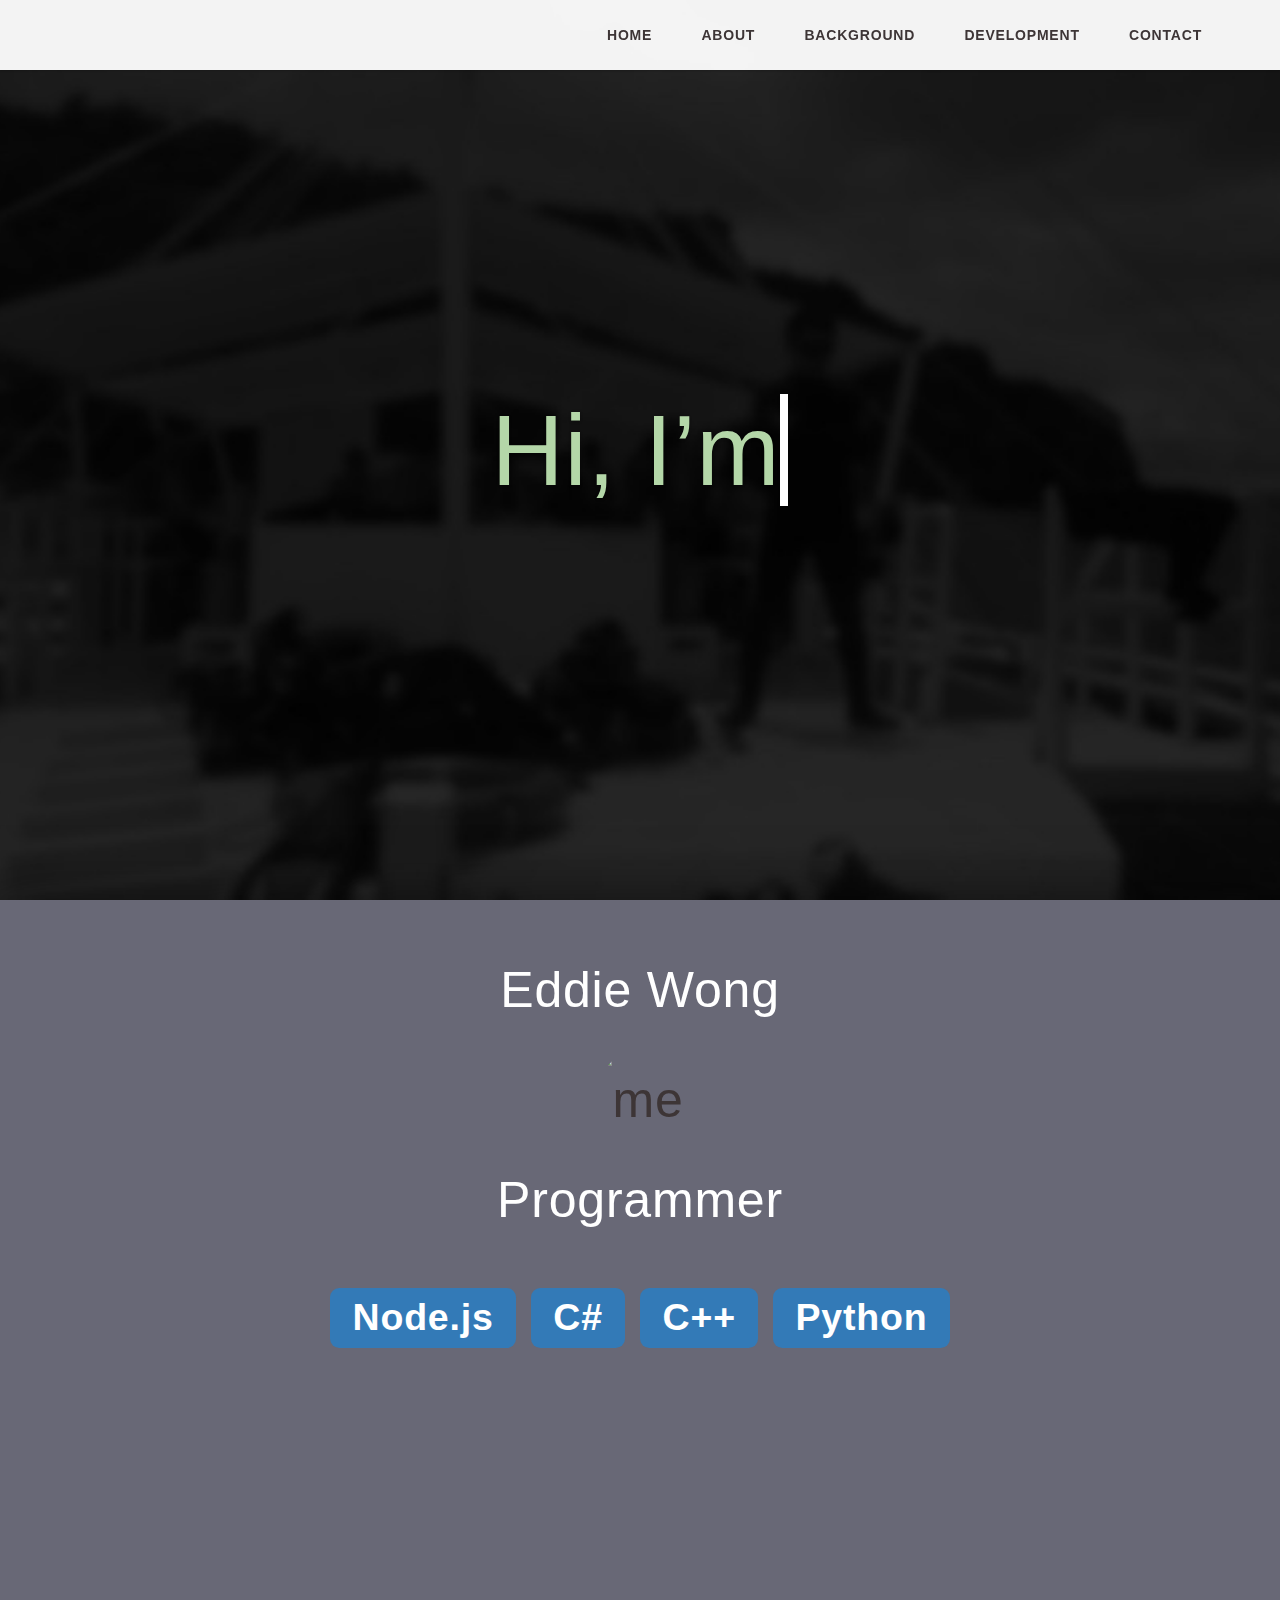
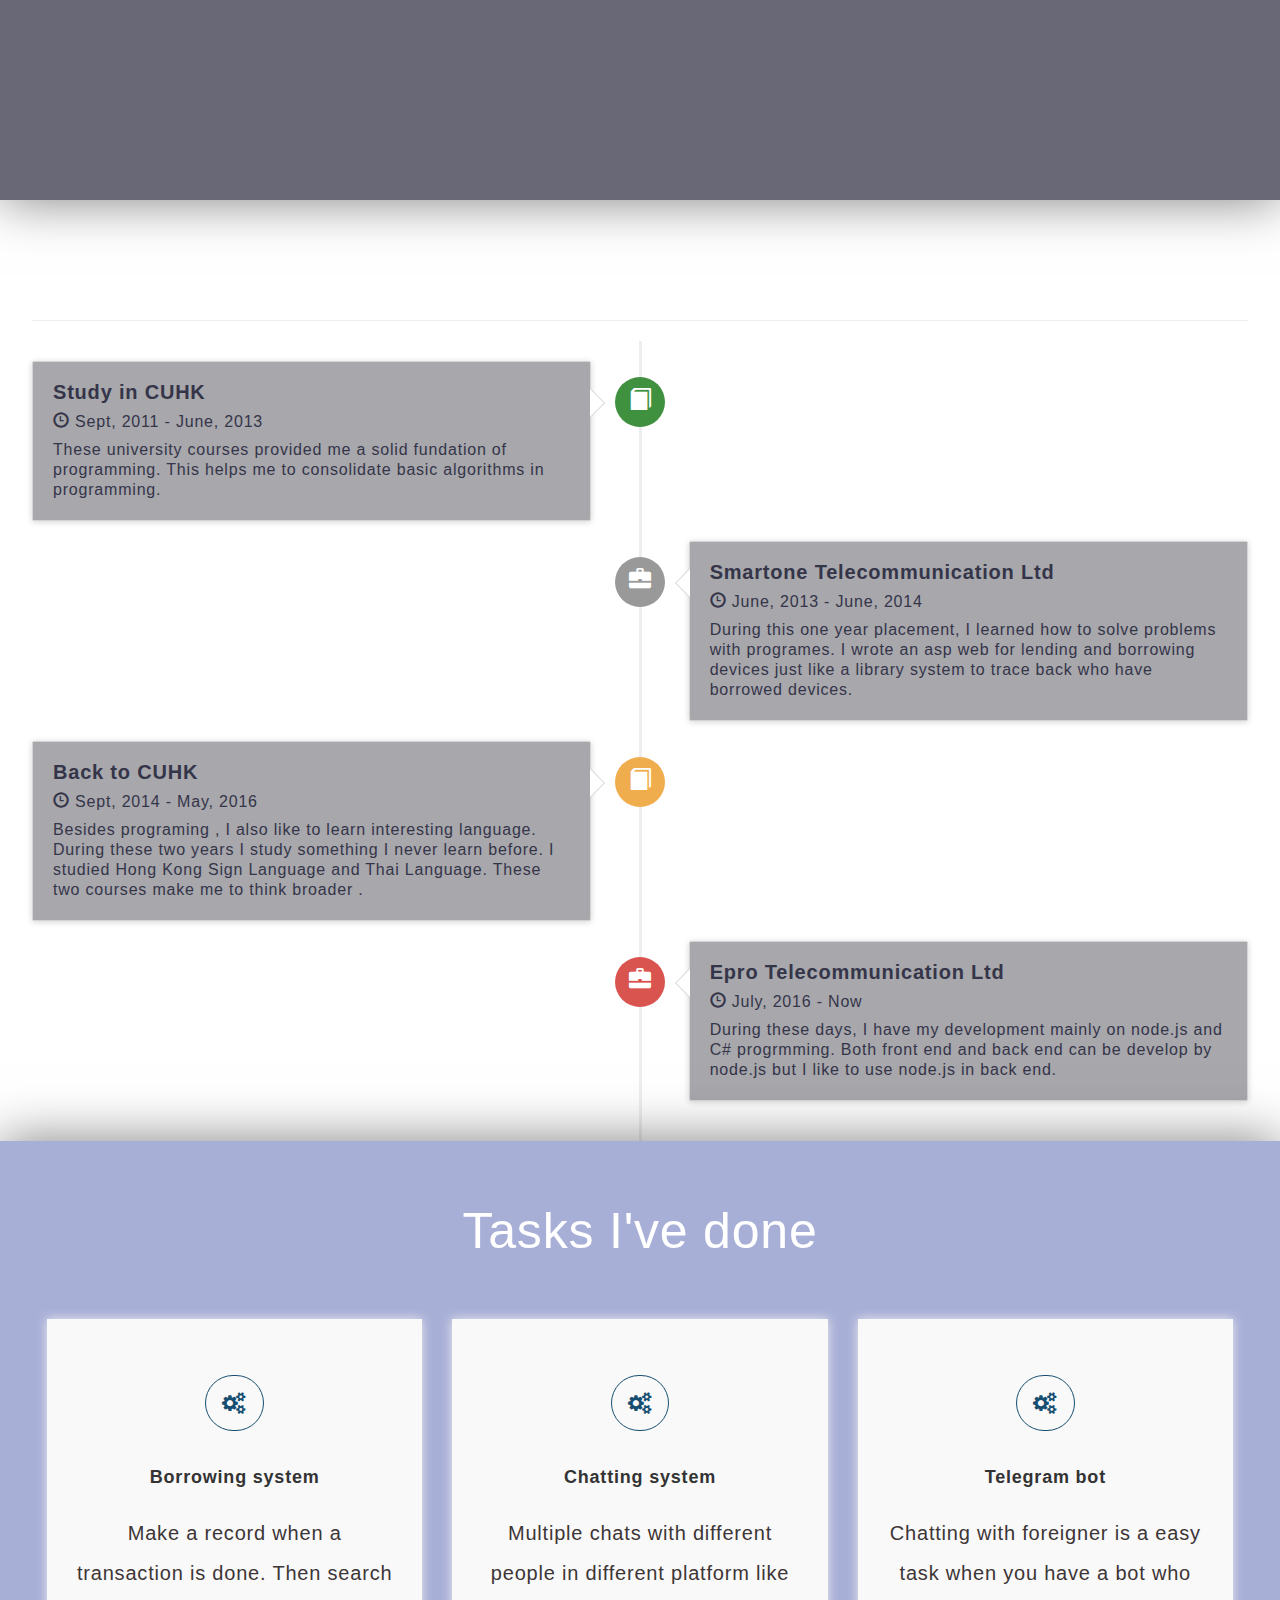
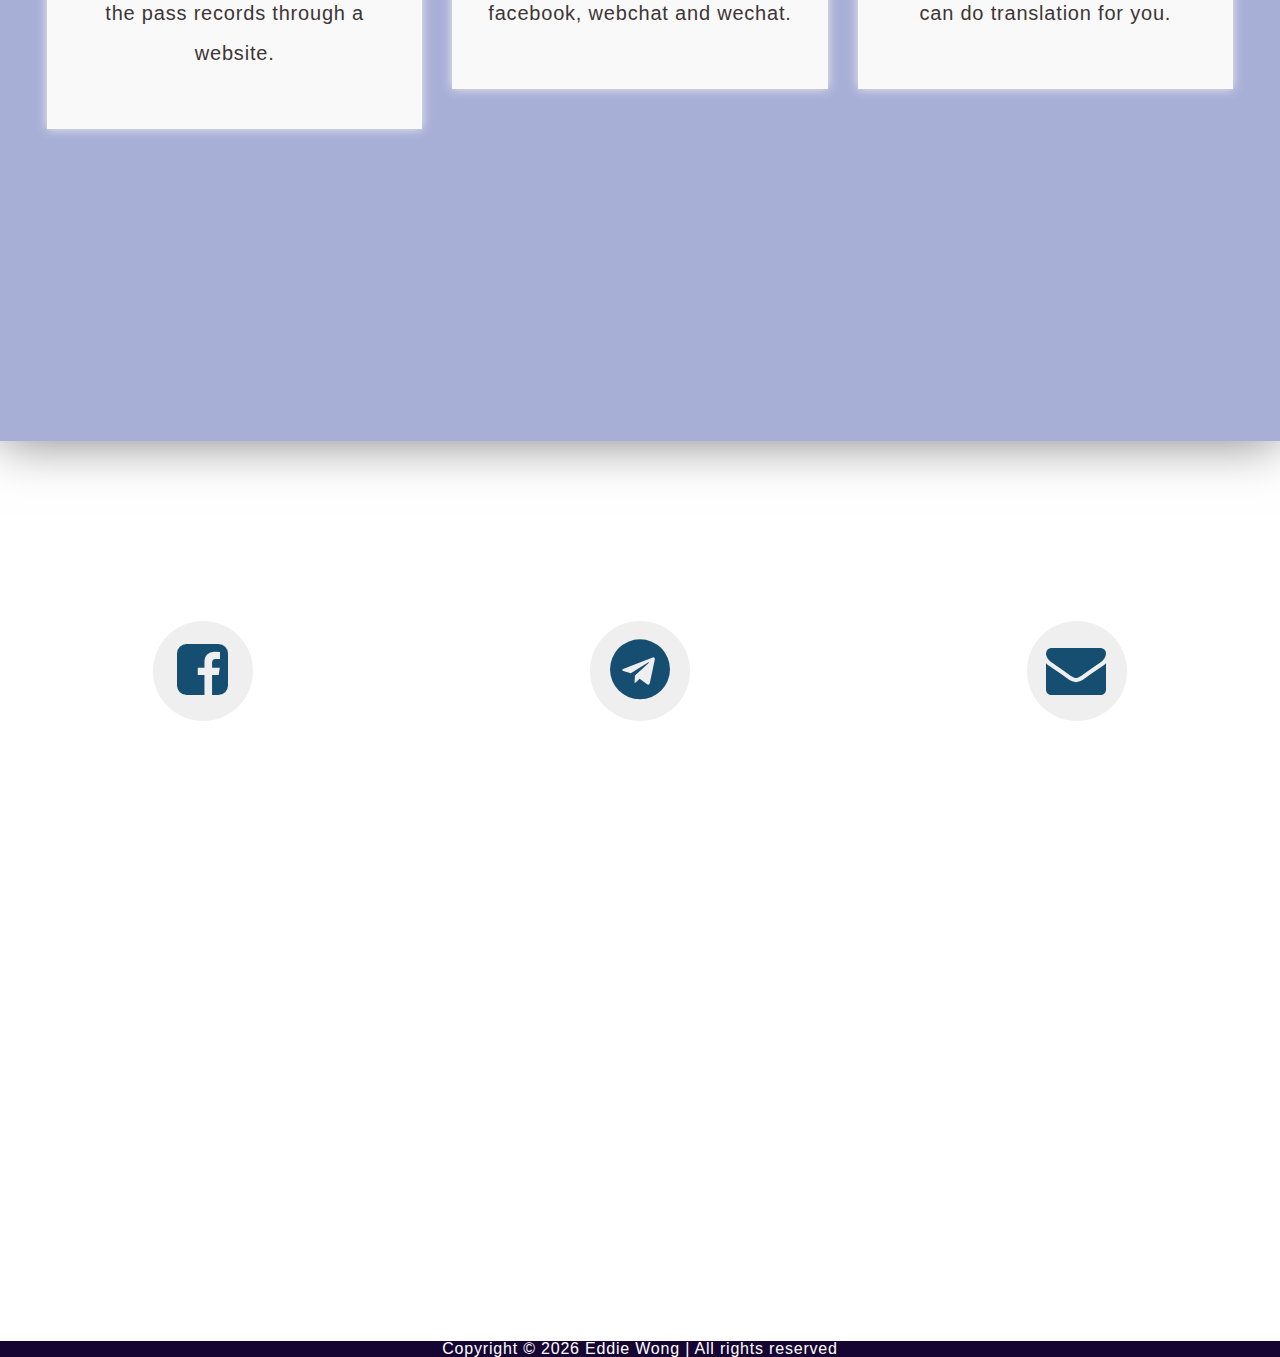
==== index.html @ c1ed395c "first commit" ====
<!doctype html>
<html lang="en" class="no-js">
<head>
	<meta charset="UTF-8">
	<meta name="viewport" content="width=device-width, initial-scale=1">

	<link href='http://fonts.googleapis.com/css?family=Roboto:400,700,300' rel='stylesheet' type='text/css'>
	<link rel="stylesheet" href="https://maxcdn.bootstrapcdn.com/bootstrap/3.3.7/css/bootstrap.min.css">
	<link href="https://fonts.googleapis.com/css?family=Montserrat" rel="stylesheet">

	<link rel="stylesheet" href="css/reset.css"> <!-- CSS reset -->
	<link rel="stylesheet" href="https://cdnjs.cloudflare.com/ajax/libs/font-awesome/4.7.0/css/font-awesome.min.css">
	<link rel="stylesheet" href="css/style.css"> <!-- Resource style -->
	<script src="js/modernizr.js"></script> <!-- Modernizr -->
	<script src="js/typewritter.js"></script> <!-- typewritter -->
  	
  	
	<title>About Eddie</title>
</head>
<body>
	<header class="cd-header">
		<!--div id="cd-logo"><a href="#0"><img src="img/cd-logo.svg" alt="Logo"></a></div-->

		<nav class="cd-main-nav">
			<ul>
				<!-- inser more links here -->
				<li><a href="#home">Home</a></li>
				<li><a href="#about">About</a></li>
				<li><a href="#background">Background</a></li>
				<li><a href="#development">Development</a></li>
				<li><a href="#contact">Contact</a></li>
			</ul>
		</nav> <!-- cd-main-nav -->
	</header>

	<main class="cd-main-content">
		<div class="cd-fixed-bg cd-bg-1" id="home">
			
		<h1>
			<a href="" class="typewrite" data-period="2000" data-type='[ "Hi, I’m Eddie.", "I cannot cook but code." ]'>
				<span class="wrap"></span>
			</a>
	  	</h1>
		</div> <!-- cd-fixed-bg -->

		<div class="cd-scrolling-bg cd-color-2" id="about">
			

			<div class="row-middle">
				<div class="margin-b"><h3>Eddie Wong</h3></div>
				<div><img src="img/me.png" class="img-responsive img-circle margin-b" style="display:inline" alt="me" width="350" height="350"></div>
				<ul class="nav nav-stacked ">
					<li class="margin-b"><h3>Programmer</h3></li>
					<li class="margin-b"><h3> <span class="label label-primary">Node.js</span>  <span class="label label-primary">C#</span>
					<span class="label label-primary">C++</span>  <span class="label label-primary">Python</span></li></h3>
				<ul>
			</div>
		</div> <!-- cd-scrolling-bg -->

		<div class="cd-fixed-bg cd-bg-2" id="background">
			<div class="cd-container">
				<h3 class="row-middle">Background</h3>
				<hr>
				<ul class="timeline">
				<li>
					<div class="timeline-badge success"><i class="glyphicon glyphicon-book"></i></div>
					<div class="timeline-panel">
					<div class="timeline-heading">
						<div class="timeline-title">Study in CUHK</div>
						<div class="text-muted"><i class="glyphicon glyphicon-time"></i> Sept, 2011 - June, 2013</div>
					</div>
					<div class="timeline-body">
						<p>These university courses provided me a solid fundation of programming. This helps me to consolidate basic algorithms in programming.</p>
					</div>
					</div>
				</li>
					<li class="timeline-inverted">
					<div class="timeline-badge"><i class="glyphicon glyphicon-briefcase"></i></div>
					<div class="timeline-panel">
						<div class="timeline-heading">
						<h4 class="timeline-title">Smartone Telecommunication Ltd</h4>
						<p><div class="text-muted"><i class="glyphicon glyphicon-time"></i> June, 2013 - June, 2014</div></p>
						</div>
						<div class="timeline-body">
						<p>During this one year placement, I learned how to solve problems with programes. I wrote an asp web for lending and borrowing devices just like a library system to trace back who have borrowed devices. </p>
						</div>
					</div>
					</li>
					<li>
					<div class="timeline-badge warning"><i class="glyphicon glyphicon-book"></i></div>
					<div class="timeline-panel">
						<div class="timeline-heading">
						<h4 class="timeline-title">Back to CUHK</h4>
						<p><div class="text-muted"><i class="glyphicon glyphicon-time"></i> Sept, 2014 - May, 2016</div></p>
						</div>
						<div class="timeline-body">
						<p>Besides programing , I also like to learn interesting language. During these two years I study something I never learn before. I studied Hong Kong Sign Language and Thai Language. These two courses make me to think broader .</p>
						</div>
					</div>
					</li>
					<li class="timeline-inverted">
					<div class="timeline-badge danger"><i class="glyphicon glyphicon-briefcase"></i></div>
					<div class="timeline-panel">
						<div class="timeline-heading">
						<h4 class="timeline-title">Epro Telecommunication Ltd</h4>
						<p><div class="text-muted"><i class="glyphicon glyphicon-time"></i> July, 2016 - Now </div></p>
						</div>
						<div class="timeline-body">
						<p>During these days, I have my development mainly on node.js and C# progrmming. Both front end and back end can be develop by node.js but I like to use node.js in back end. </p>
						</div>
					</div>
					</li>
				</ul>
			</div> <!-- cd-container -->
		</div> <!-- cd-fixed-bg -->

		<div class="cd-scrolling-bg cd-color-3" id="development">
			<div class="cd-container development">
						<div class="row-middle">
								<h3 class="">Tasks I've done</h3>
						</div>
						<div class="col-md-4 col-sm-4">
							<div class="development-item animation animated fadeInRight" data-animation="fadeInRight" style="opacity: 1;">
								<span><i class="fa fa-gears" aria-hidden="true"></i></span>
								<p class="content-title">Borrowing system</p>
								<p class="content-text">Make a record when a transaction is done. Then search the pass records through a website.</p>
							</div>
						</div>
						<div class="col-md-4 col-sm-4">
							<div class="development-item animation animated fadeInRight" data-animation="fadeInRight" style="opacity: 1;">
								<span><i class="fa fa-gears" aria-hidden="true"></i></span>
								<p class="content-title">Chatting system</p>
								<p class="content-text">Multiple chats with different people in different platform like facebook, webchat and wechat.</p>
							</div>
						</div>

						<div class="col-md-4 col-sm-4">
							<div class="development-item animation animated fadeInRight" data-animation="fadeInRight" style="opacity: 1;">
								<span><i class="fa fa-gears" aria-hidden="true"></i></span>
								<p class="content-title">Telegram bot</p>
								<p class="content-text">Chatting with foreigner is a easy task when you have a bot who can do translation for you.</p>
							</div>
						</div>
			</div> <!-- cd-container -->
		</div> <!-- cd-scrolling-bg -->

		<div class="cd-fixed-bg cd-bg-3" id="contact">
			<div class="contact-details">
				<h3 class="row-middle">Contact</h3>
				<div class="row">
					<div class="col-md-4">
						<div class="contact-icon">
							<i class="fa fa-facebook-square" aria-hidden="true"></i>
						</div>
						<div class="contact-text">
							<p><span class="bold">Facebook</span></p><br>
							<p>Etrius Wong</p>
						</div>
					</div>
					<div class="col-md-4">
						<div class="contact-icon">
							<i class="fa fa-telegram" aria-hidden="true"></i>
						</div>
						<div class="contact-text">
							<p><span class="bold">Telegram</span></p><br>
							<p>EddieApple</p>
						</div>
					</div>
					<div class="col-md-4">
						<div class="contact-icon">
							<i class="fa fa-envelope" aria-hidden="true"></i>
						</div>
						<div class="contact-text">
							<p><span class="bold">Email</span></p><br>
							<p>eddiewtwong@gmail.com</p>
						</div>
					</div>
				</div>
			</div>
		</div> <!-- cd-fixed-bg -->
		<footer id="copyright">Copyright © <script>document.getElementById('copyright').appendChild(document.createTextNode(new Date().getFullYear()))</script> Eddie Wong | All rights reserved<footer>
		</div> <!-- cd-fixed-bg -->
	</main> <!-- cd-main-content -->
	<script src="http://ajax.googleapis.com/ajax/libs/jquery/1.11.0/jquery.min.js"></script>
	<script src="js/main.js"></script> <!-- Resource jQuery -->
</body>
</html>
---- css/style.css ----
/* -------------------------------- 

Primary style

-------------------------------- */
html * {
  -webkit-font-smoothing: antialiased;
  -moz-osx-font-smoothing: grayscale;
}

*, *:after, *:before {
  -webkit-box-sizing: border-box;
  -moz-box-sizing: border-box;
  box-sizing: border-box;
}

body {
  font-size: 100%;
  font-family: "Roboto", sans-serif;
  color: #3d3536;
  background-color: white;
}

body, html {
  /* important */
  height: 100%;
}

a {
  color: #b4d7a8;
  text-decoration: none;
}
.typewrite{
  font-size : 100px;
}
/* -------------------------------- 

Modules - reusable parts of our design

-------------------------------- */
.cd-container {
  /* this class is used to give a max-width to the element it is applied to, and center it horizontally when it reaches that max-width */
  width: 95%;
  max-width: 1268px;
  margin: 0 auto ;
}
.cd-container::after {
  /* clearfix */
  content: '';
  display: table;
  clear: both;
}

/* -------------------------------- 

Main components 

-------------------------------- */
.cd-header {
  position: fixed;
  top: 0;
  left: 0;
  width: 100%;
  height: 50px;
  background: rgba(255, 255, 255, 0.95);
  box-shadow: 0 1px 2px rgba(0, 0, 0, 0.2);
  z-index: 2;
}
.cd-header:after {
  content: "";
  display: table;
  clear: both;
}
.cd-header #cd-logo {
  float: left;
  margin: 13px 0 0 5%;
}
.cd-header #cd-logo img {
  display: block;
}
@media only screen and (min-width: 768px) {
  .cd-header {
    height: 70px;
  }
  .cd-header #cd-logo {
    margin: 23px 0 0 5%;
  }
}

.cd-main-nav {
  float: right;
  margin-right: 5%;
  width: 44px;
  height: 100%;
  background: url("../img/cd-icon-menu.svg") no-repeat center center;
  background-size: 44px 44px;
  cursor: pointer;
}
.cd-main-nav ul {
  position: absolute;
  top: 0;
  left: 0;
  width: 100%;
  -webkit-transform: translateY(-100%);
  -moz-transform: translateY(-100%);
  -ms-transform: translateY(-100%);
  -o-transform: translateY(-100%);
  transform: translateY(-100%);
}
.cd-main-nav ul.is-visible {
  -webkit-transform: translateY(50px);
  -moz-transform: translateY(50px);
  -ms-transform: translateY(50px);
  -o-transform: translateY(50px);
  transform: translateY(50px);
}
.cd-main-nav a {
  display: block;
  height: 50px;
  line-height: 50px;
  padding-left: 5%;
  background: #2f292a;
  border-top: 1px solid #453c3d;
  color: #8e7d7f;
}
@media only screen and (min-width: 768px) {
  .cd-main-nav {
    width: auto;
    height: auto;
    background: none;
    cursor: auto;
  }
  .cd-main-nav ul {
    position: static;
    width: auto;
    -webkit-transform: translateY(0);
    -moz-transform: translateY(0);
    -ms-transform: translateY(0);
    -o-transform: translateY(0);
    transform: translateY(0);
    line-height: 70px;
  }
  .cd-main-nav ul.is-visible {
    -webkit-transform: translateY(0);
    -moz-transform: translateY(0);
    -ms-transform: translateY(0);
    -o-transform: translateY(0);
    transform: translateY(0);
  }
  .cd-main-nav li {
    display: inline-block;
    margin-left: 1em;
  }
  .cd-main-nav a {
    display: inline-block;
    height: auto;
    line-height: normal;
    background: transparent;
    padding: .6em 1em;
    border-top: none;
    color: #3d3536;
    text-transform: uppercase;
    font-weight: bold;
    font-size: 14px;
    font-size: 0.875rem;
  }
  .no-touch .cd-main-nav a:hover {
    color: #99a478;
  }
}

.cd-main-content {
  /* you need to assign a min-height to the main content so that the children can inherit it*/
  height: 100%;
  position: relative;
  z-index: 1;
}

.cd-fixed-bg {
  position: relative;
  min-height: 100%;
  background-size: cover;
  background-repeat: no-repeat;
  background-position: center center;
  padding-top: 40px;
  z-index: 1;

}
.cd-fixed-bg h1, .cd-fixed-bg h2 {
  position: absolute;
  left: 50%;
  top: 50%;
  bottom: auto;
  right: auto;
  -webkit-transform: translateX(-50%) translateY(-50%);
  -moz-transform: translateX(-50%) translateY(-50%);
  -ms-transform: translateX(-50%) translateY(-50%);
  -o-transform: translateX(-50%) translateY(-50%);
  transform: translateX(-50%) translateY(-50%);
  width: 90%;
  max-width: 1170px;
  text-align: center;
  font-size: 30px;
  font-size: 1.875rem;
  text-shadow: 0 1px 3px rgba(0, 0, 0, 0.3);
  color: white;
}
.cd-fixed-bg.cd-bg-1 {
  background-image: url("../img/me_bg_bw1.jpg");
}
.cd-fixed-bg.cd-bg-2 {
  background-image: url("../img/me_bg_bw2.jpg");
}
.cd-fixed-bg.cd-bg-3 {
  background-image: url("../img/cd-background-3.jpg");
}
.cd-fixed-bg.cd-bg-4 {
  background-image: url("../img/cd-background-4.jpg");
}
@media only screen and (min-width: 768px) {
  .cd-fixed-bg h1, .cd-fixed-bg h2 {
    font-size: 36px;
  }
}
@media only screen and (min-width: 1170px) {
  .cd-fixed-bg {
    background-attachment: fixed;
  }
  .cd-fixed-bg h1, .cd-fixed-bg h2 {
    font-size: 48px;
    font-weight: 300;
  }
}

.cd-scrolling-bg {
  position: relative;
  min-height: 100%;
  padding: 4em 0;
  line-height: 1.6;
  box-shadow: 0 0 50px rgba(0, 0, 0, 0.5);
  z-index: 2;
}
.cd-scrolling-bg.cd-color-1 {
  background-color: #3d3536;
  color: #a6989a;
}
.cd-scrolling-bg.cd-color-2 {
  background-color: #686876;
  color: #3d3536;
}
.cd-scrolling-bg.cd-color-3 {
  background-color: #a8afd7;
  color: #3d3536;
}
@media only screen and (min-width: 768px) {
  .cd-scrolling-bg {
    padding: 2em 0;
    font-size: 20px;
    font-size: 1.25rem;
    line-height: 2;
    font-weight: 300;
  }
}

.row-middle {
  vertical-align: middle; 
  height:100%;
  text-align: center;  
  font-size: 50px;
}
h3 {
  color : white;
  padding-bottom:10px;
}
.development {
  text-align: center;
}
.development-item {
  background: #f9f9f9;
  padding: 56px 28px;
  margin-top: 28px;
  transition: all 0.5s;
  box-shadow: 0px 0px 10px #EDEDED;
}
.development .content-title {
  font-size: 18px;
  font-weight: 600;
  margin-top: 28px;
  margin-bottom: 18px;
  color: #333;
}
.development span i {
  font-size: 22px; 
  color: #164E71; 
  border: 1px solid #164e71; 
  padding: 16px; 
  border-radius: 31px; 
}
.row {
  margin-right: -15px;
  margin-left: -15px;
}
.contact-icon {
  text-align: center;
  color: #164E71;
  background: #f0efef;
  width: 100px;
  height: 100px;
  margin:80px auto 80px;
  border-radius: 60px;
  line-height: 100px;
  font-size: 60px;
}
#contact .contact-text {
  text-align: center;
  margin-bottom: 56px;
  margin-top: 28px;
  color: #fff;
  font-size:40px;
  word-wrap: break-word;
}

.bold {
  font-weight: 700;
}
footer {
  text-align: center;
  background-color:rgb(22, 5, 51);
  color: white;
}
/*timeline here*/

.timeline {
  list-style: none;
  padding: 20px 0 20px;
  position: relative;
}

.timeline:before {
    top: 0;
    bottom: 0;
    position: absolute;
    content: " ";
    width: 3px;
    background-color: #eeeeee;
    left: 50%;
    margin-left: -1.5px;
}

.timeline > li {
    margin-bottom: 20px;
    position: relative;
}
#timeline  {
    font-size : 40px;
    padding-top : 40px;
    color:#EDEDF0;
    font-weight:bold;
}

    .timeline > li:before,
    .timeline > li:after {
        content: " ";
        display: table;
    }

    .timeline > li:after {
        clear: both;
    }

    .timeline > li:before,
    .timeline > li:after {
        content: " ";
        display: table;
    }

    .timeline > li:after {
        clear: both;
    }

    .timeline > li > .timeline-panel {
        width: 46%;
        float: left;
        border: 1px solid #d4d4d4;
        border-radius: 2px;
        padding: 20px;
        position: relative;
        -webkit-box-shadow: 0 1px 6px rgba(0, 0, 0, 0.175);
        box-shadow: 0 1px 6px rgba(0, 0, 0, 0.175);
        background-color:#A7A7AC;;
        color:#353549;
    }

        .timeline > li > .timeline-panel:before {
            position: absolute;
            top: 26px;
            right: -15px;
            display: inline-block;
            border-top: 15px solid transparent;
            border-left: 15px solid #ccc;
            border-right: 0 solid #ccc;
            border-bottom: 15px solid transparent;
            content: " ";
        }

        .timeline > li > .timeline-panel:after {
            position: absolute;
            top: 27px;
            right: -14px;
            display: inline-block;
            border-top: 14px solid transparent;
            border-left: 14px solid #fff;
            border-right: 0 solid #fff;
            border-bottom: 14px solid transparent;
            content: " ";
        }

    .timeline > li > .timeline-badge {
        color: #fff;
        width: 50px;
        height: 50px;
        line-height: 50px;
        font-size: 1.4em;
        text-align: center;
        position: absolute;
        top: 16px;
        left: 50%;
        margin-left: -25px;
        background-color: #999999;
        z-index: 100;
        border-top-right-radius: 50%;
        border-top-left-radius: 50%;
        border-bottom-right-radius: 50%;
        border-bottom-left-radius: 50%;
    }

    .timeline > li.timeline-inverted > .timeline-panel {
        float: right;
    }

        .timeline > li.timeline-inverted > .timeline-panel:before {
            border-left-width: 0;
            border-right-width: 15px;
            left: -15px;
            right: auto;
        }

        .timeline > li.timeline-inverted > .timeline-panel:after {
            border-left-width: 0;
            border-right-width: 14px;
            left: -14px;
            right: auto;
        }

.timeline-badge.primary {
  background-color: #2e6da4 !important;
}

.timeline-badge.success {
  background-color: #3f903f !important;
}

.timeline-badge.warning {
  background-color: #f0ad4e !important;
}

.timeline-badge.danger {
  background-color: #d9534f !important;
}

.timeline-badge.info {
  background-color: #5bc0de !important;
}

.timeline-title {
  margin-bottom: 10px;
  color:#353549;
  font-weight:bold;
  font-size: 20px;
}
.text-muted {
  margin-top: 10px;
  margin-bottom: 10px;
  color:#353549;
}
.timeline-body > p,
.timeline-body > ul {
  margin-bottom: 0;
  line-height: 20px
}

.timeline-body > p + p {
    margin-top: 5px;
}

@media (max-width: 767px) {
  ul.timeline:before {
      left: 40px;
  }

  ul.timeline > li > .timeline-panel {
      width: calc(100% - 90px);
      width: -moz-calc(100% - 90px);
      width: -webkit-calc(100% - 90px);
  }

  ul.timeline > li > .timeline-badge {
      left: 15px;
      margin-left: 0;
      top: 16px;
  }

  ul.timeline > li > .timeline-panel {
      float: right;
  }

      ul.timeline > li > .timeline-panel:before {
          border-left-width: 0;
          border-right-width: 15px;
          left: -15px;
          right: auto;
      }

      ul.timeline > li > .timeline-panel:after {
          border-left-width: 0;
          border-right-width: 14px;
          left: -14px;
          right: auto;
      }
}
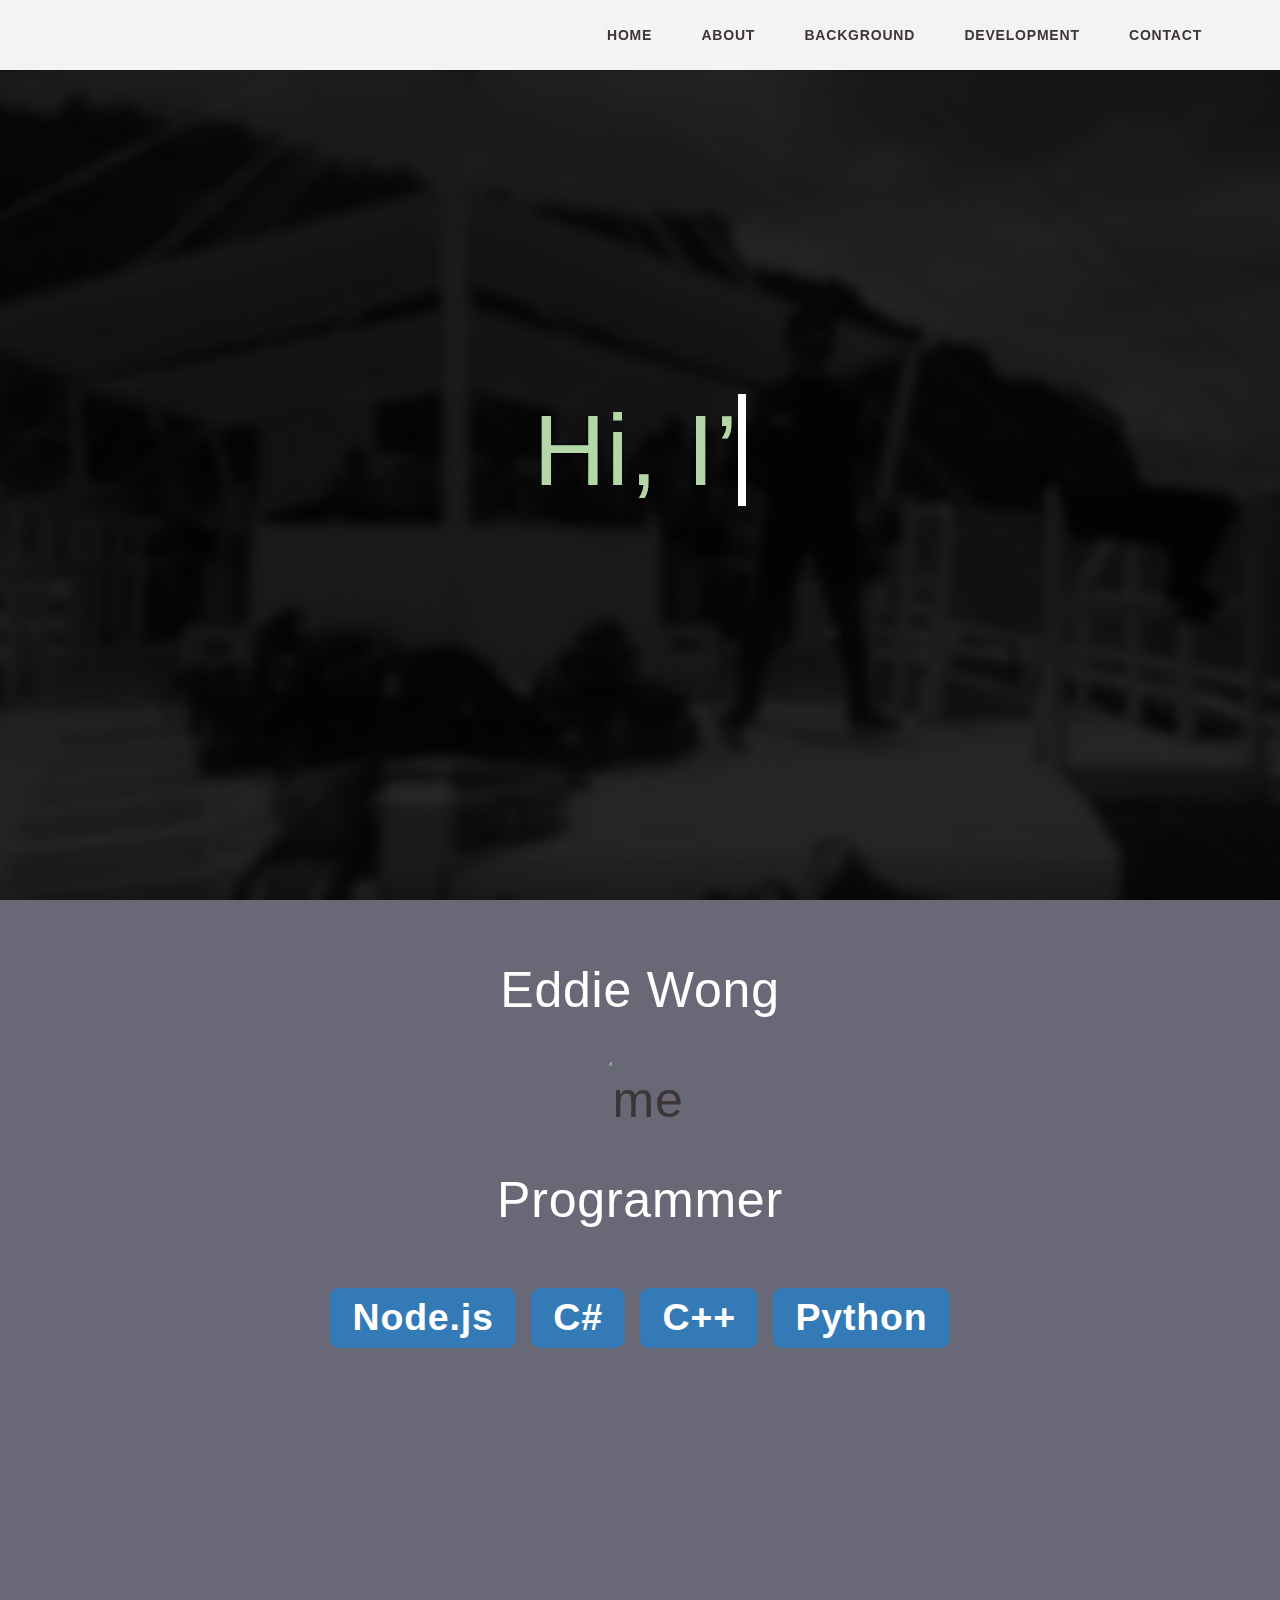
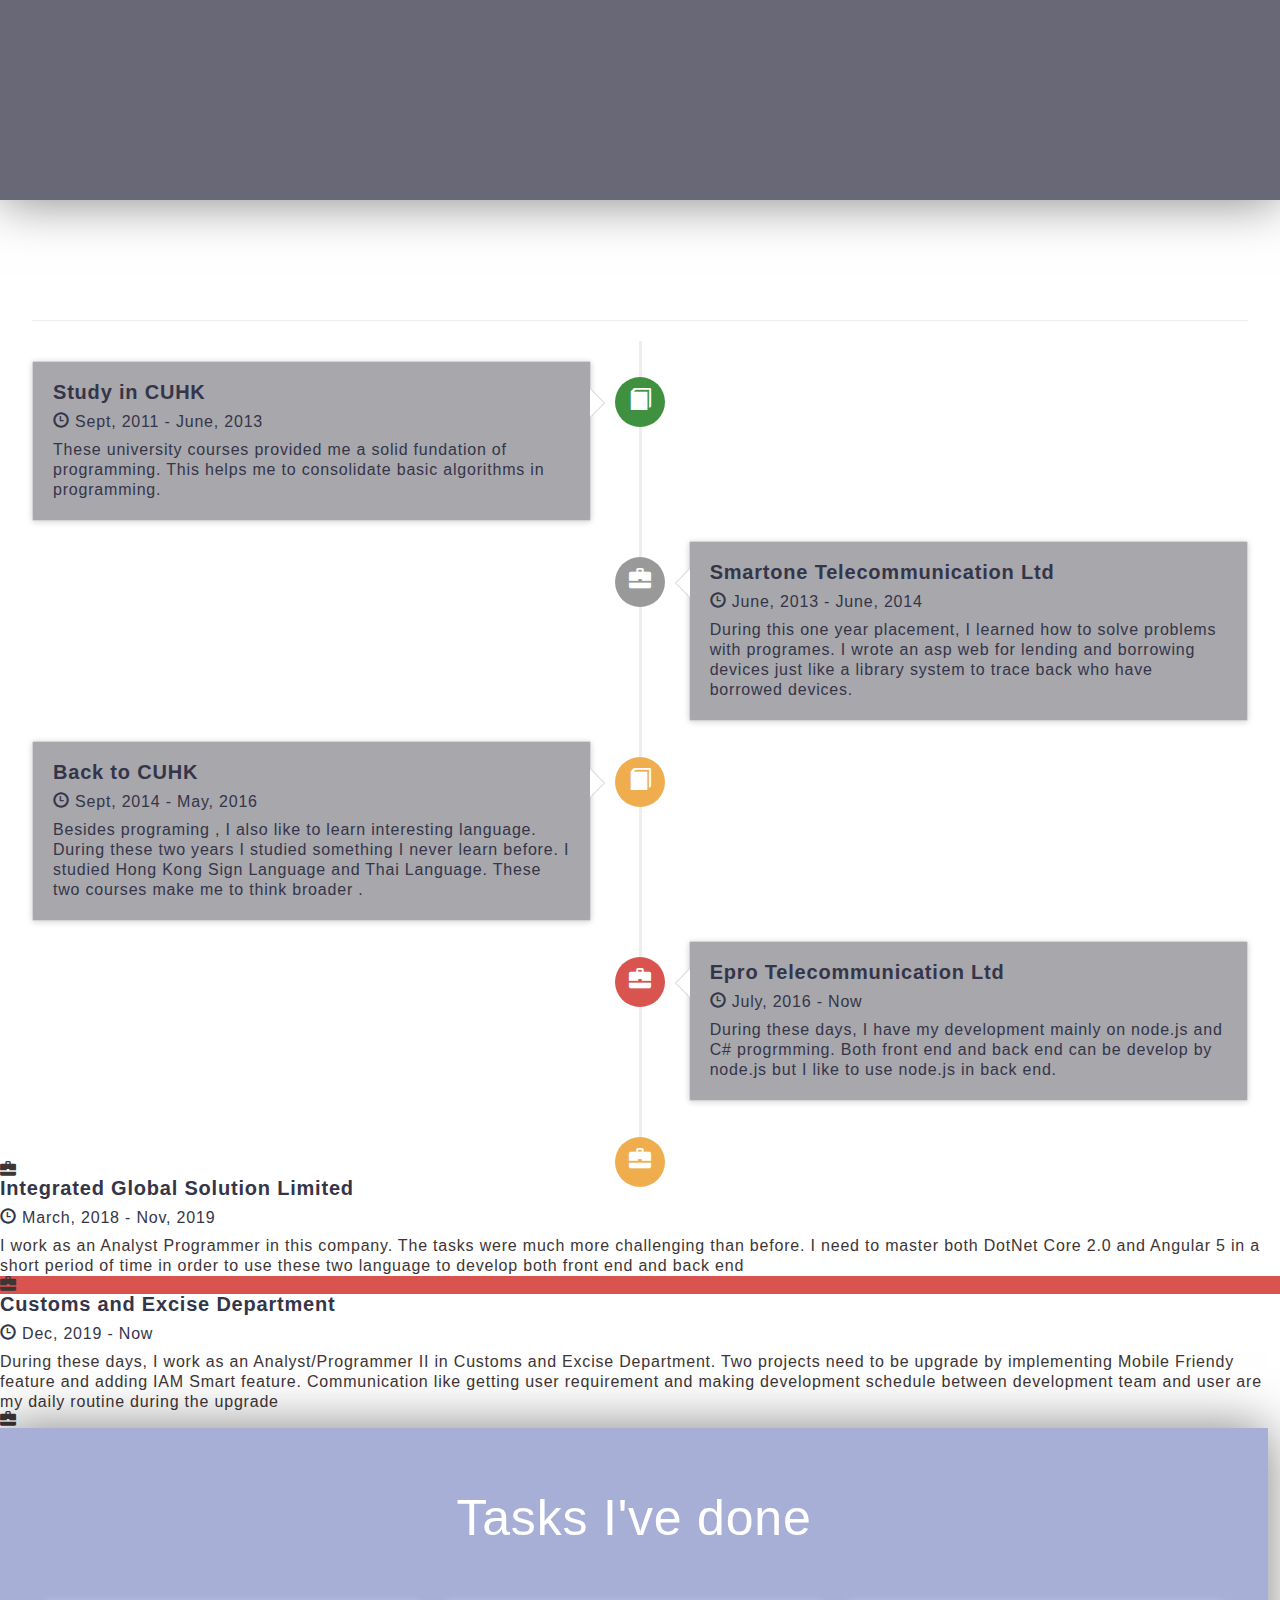
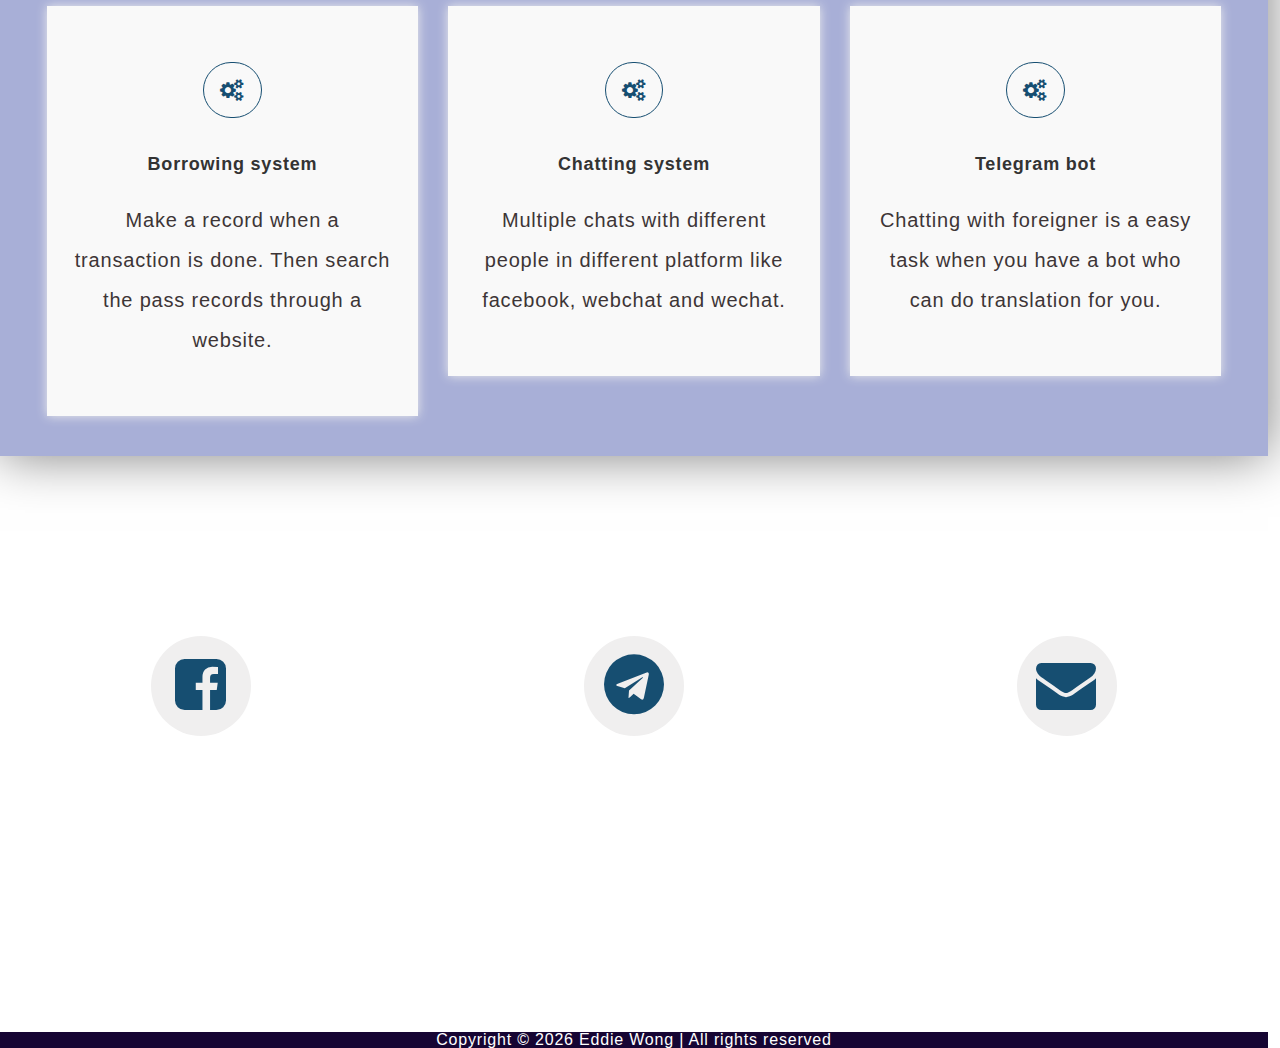
==== commit 60bea3d7: "Update index.html" ====
--- a/index.html
+++ b/index.html
@@ -94,7 +94,7 @@
 						<p><div class="text-muted"><i class="glyphicon glyphicon-time"></i> Sept, 2014 - May, 2016</div></p>
 						</div>
 						<div class="timeline-body">
-						<p>Besides programing , I also like to learn interesting language. During these two years I study something I never learn before. I studied Hong Kong Sign Language and Thai Language. These two courses make me to think broader .</p>
+						<p>Besides programing , I also like to learn interesting language. During these two years I studied something I never learn before. I studied Hong Kong Sign Language and Thai Language. These two courses make me to think broader .</p>
 						</div>
 					</div>
 					</li>
@@ -110,6 +110,31 @@
 						</div>
 					</div>
 					</li>
+					<li>
+					<div class="timeline-badge warning"><i class="glyphicon glyphicon-briefcase"></li></div>
+						<div class="timeline-panel">
+						<div class="timeline-heading">
+						<h4 class="timeline-title">Integrated Global Solution Limited</h4>
+						<p><div class="text-muted"><i class="glyphicon glyphicon-time"></i> March, 2018 - Nov, 2019</div></p>
+						</div>
+						<div class="timeline-body">
+						<p>I work as an Analyst Programmer in this company. The tasks were much more challenging than before. I need to master both DotNet Core 2.0 and Angular 5 in a short period of time in order to use these two language to develop both front end and back end</p>
+						</div>
+					</div>
+					</li>
+					<li class="timeline-inverted">
+					<div class="timeline-badge danger"><i class="glyphicon glyphicon-briefcase"></i></div>
+					<div class="timeline-panel">
+						<div class="timeline-heading">
+						<h4 class="timeline-title">Customs and Excise Department</h4>
+						<p><div class="text-muted"><i class="glyphicon glyphicon-time"></i> Dec, 2019 - Now </div></p>
+						</div>
+						<div class="timeline-body">
+						<p>During these days, I work as an Analyst/Programmer II in Customs and Excise Department. Two projects need to be upgrade by implementing Mobile Friendy feature and adding IAM Smart feature. Communication like getting user requirement and making development schedule between development team and user are my daily routine during the upgrade</p>
+						</div>
+					</div>
+					</li>
+	
 				</ul>
 			</div> <!-- cd-container -->
 		</div> <!-- cd-fixed-bg -->
@@ -184,4 +209,4 @@
 	<script src="http://ajax.googleapis.com/ajax/libs/jquery/1.11.0/jquery.min.js"></script>
 	<script src="js/main.js"></script> <!-- Resource jQuery -->
 </body>
-</html>+</html>
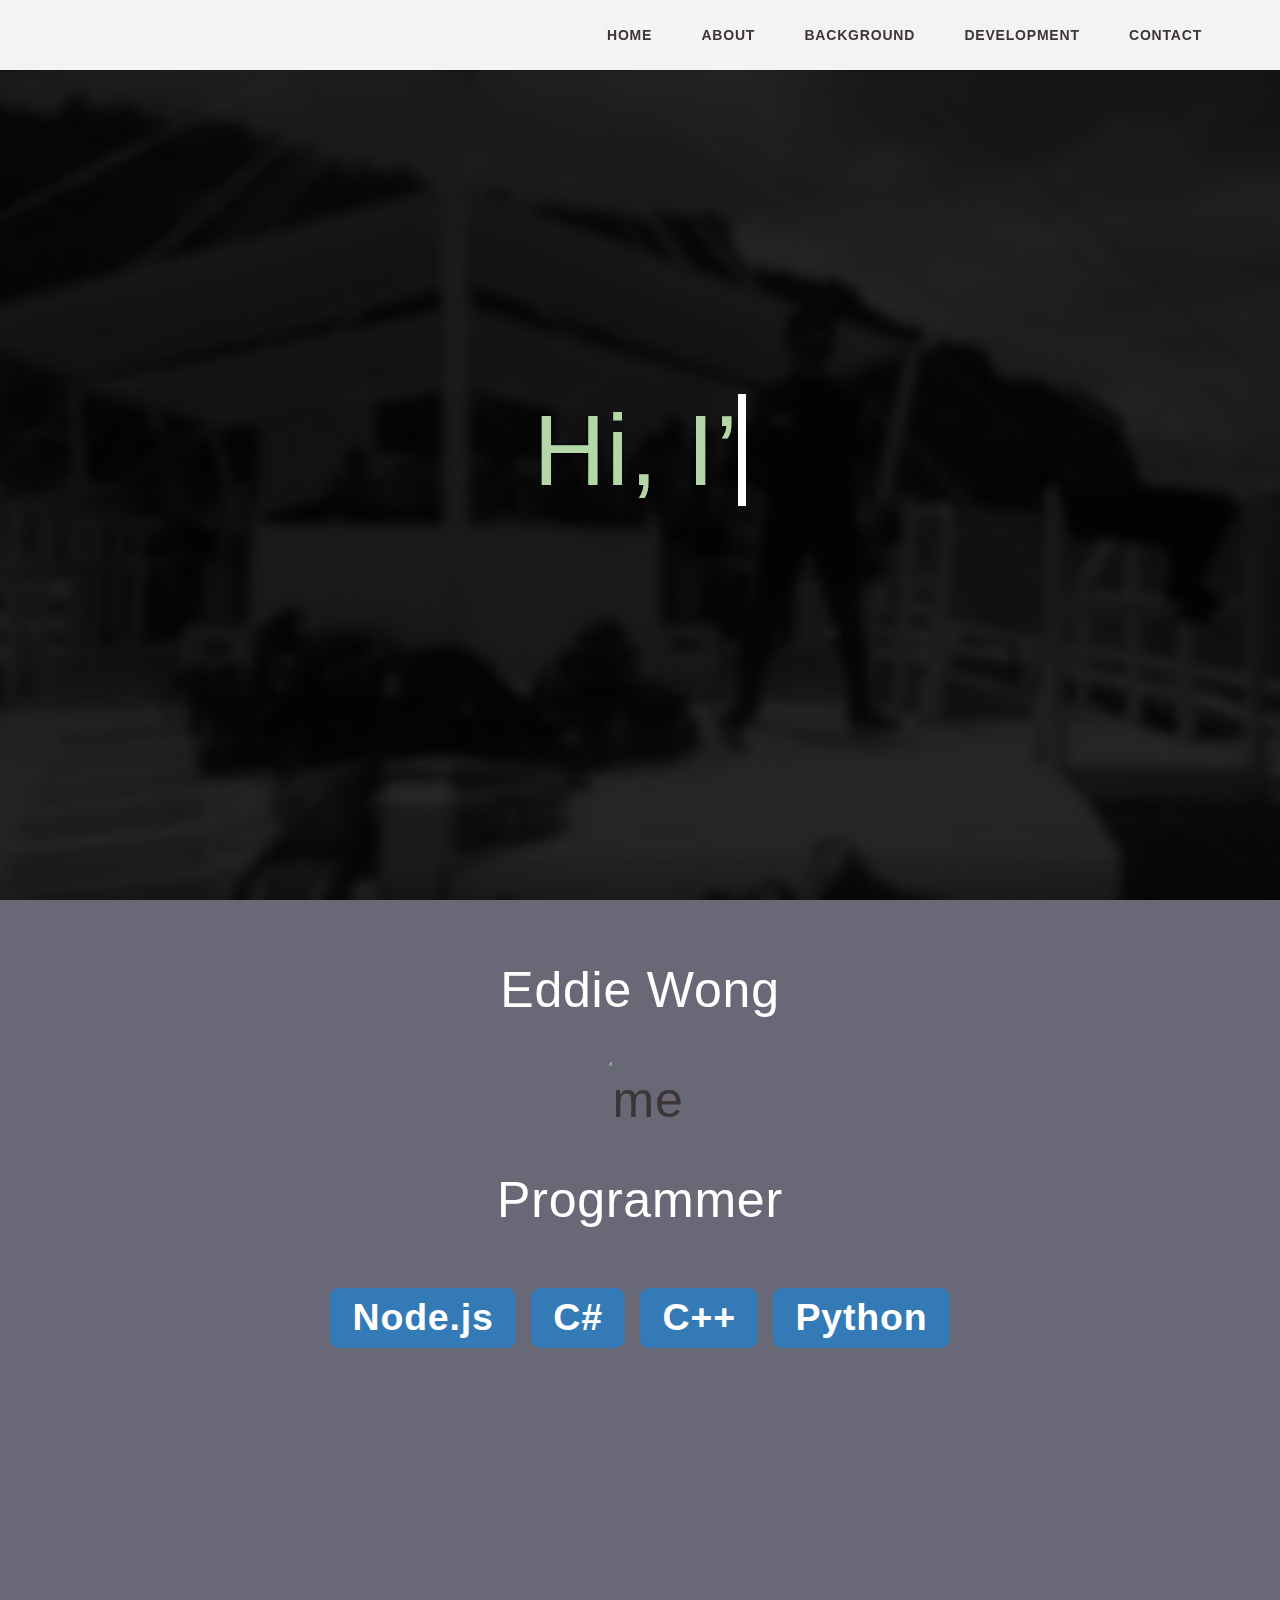
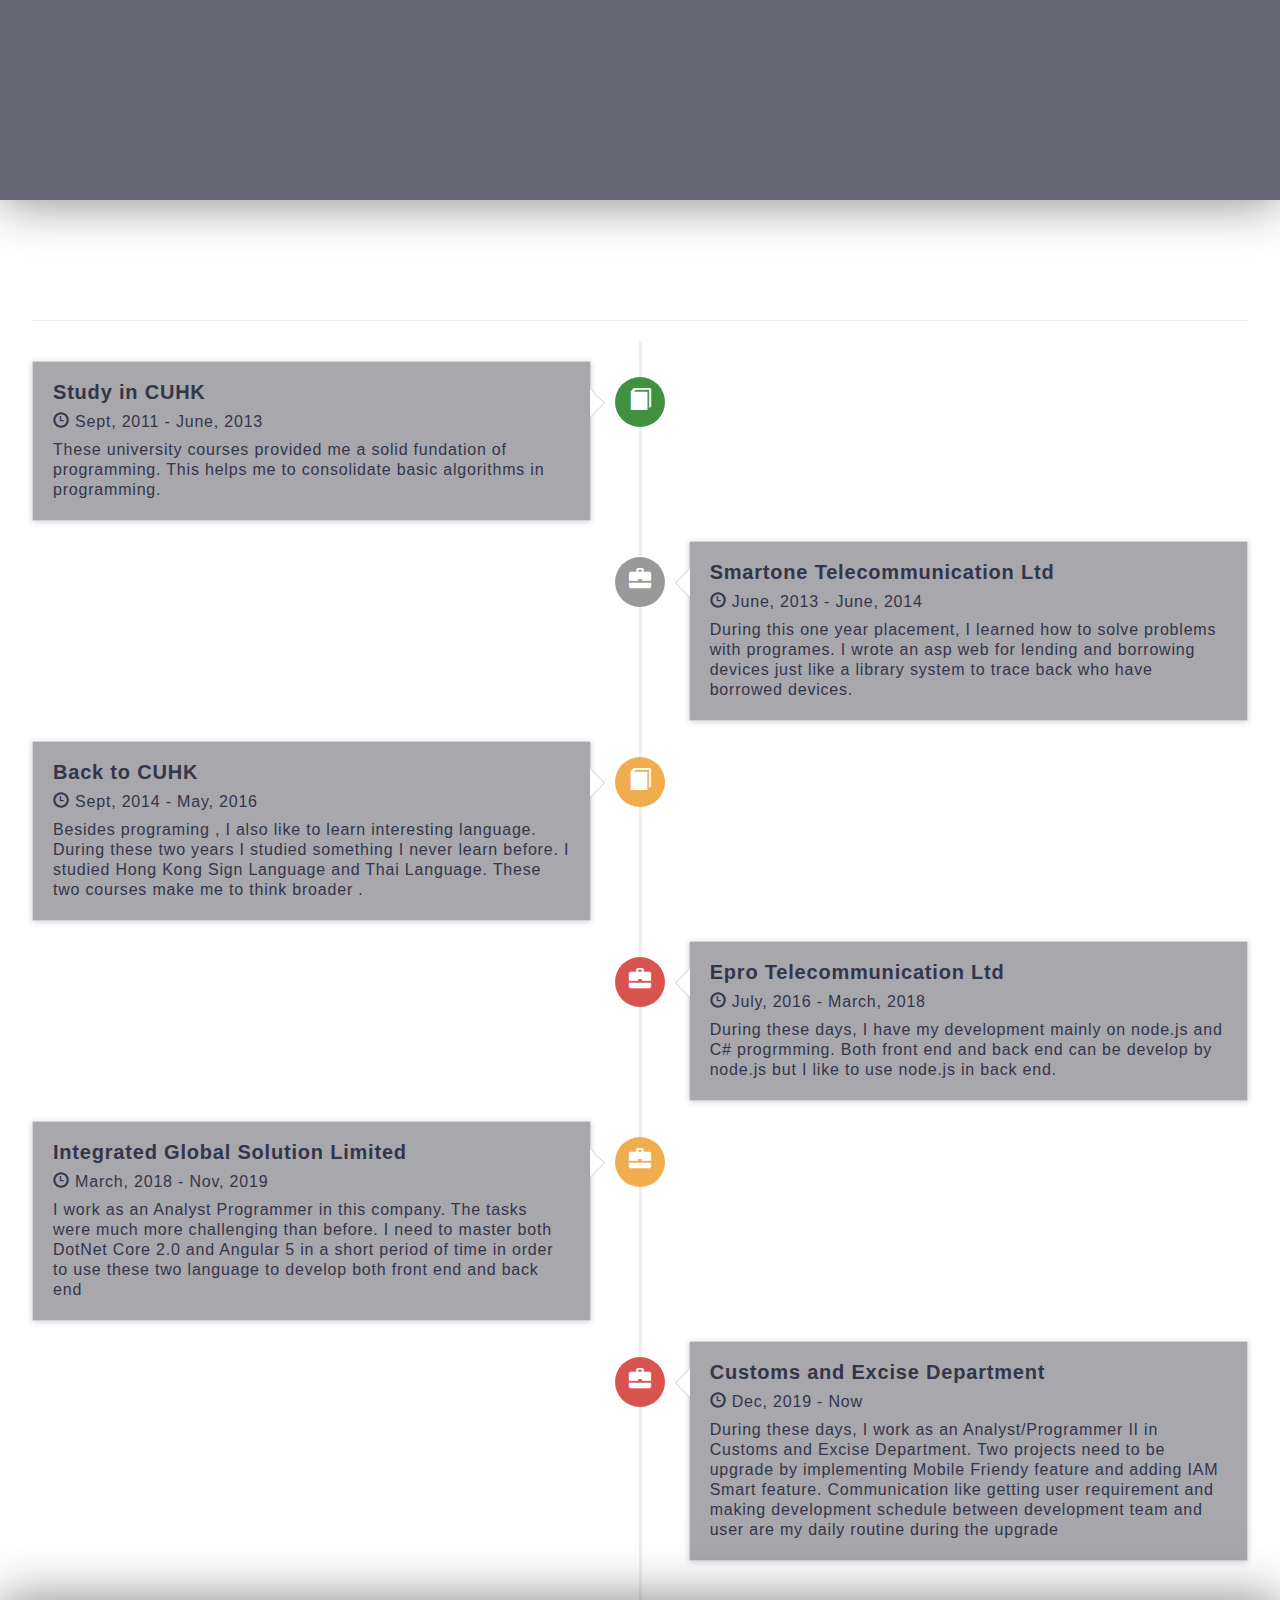
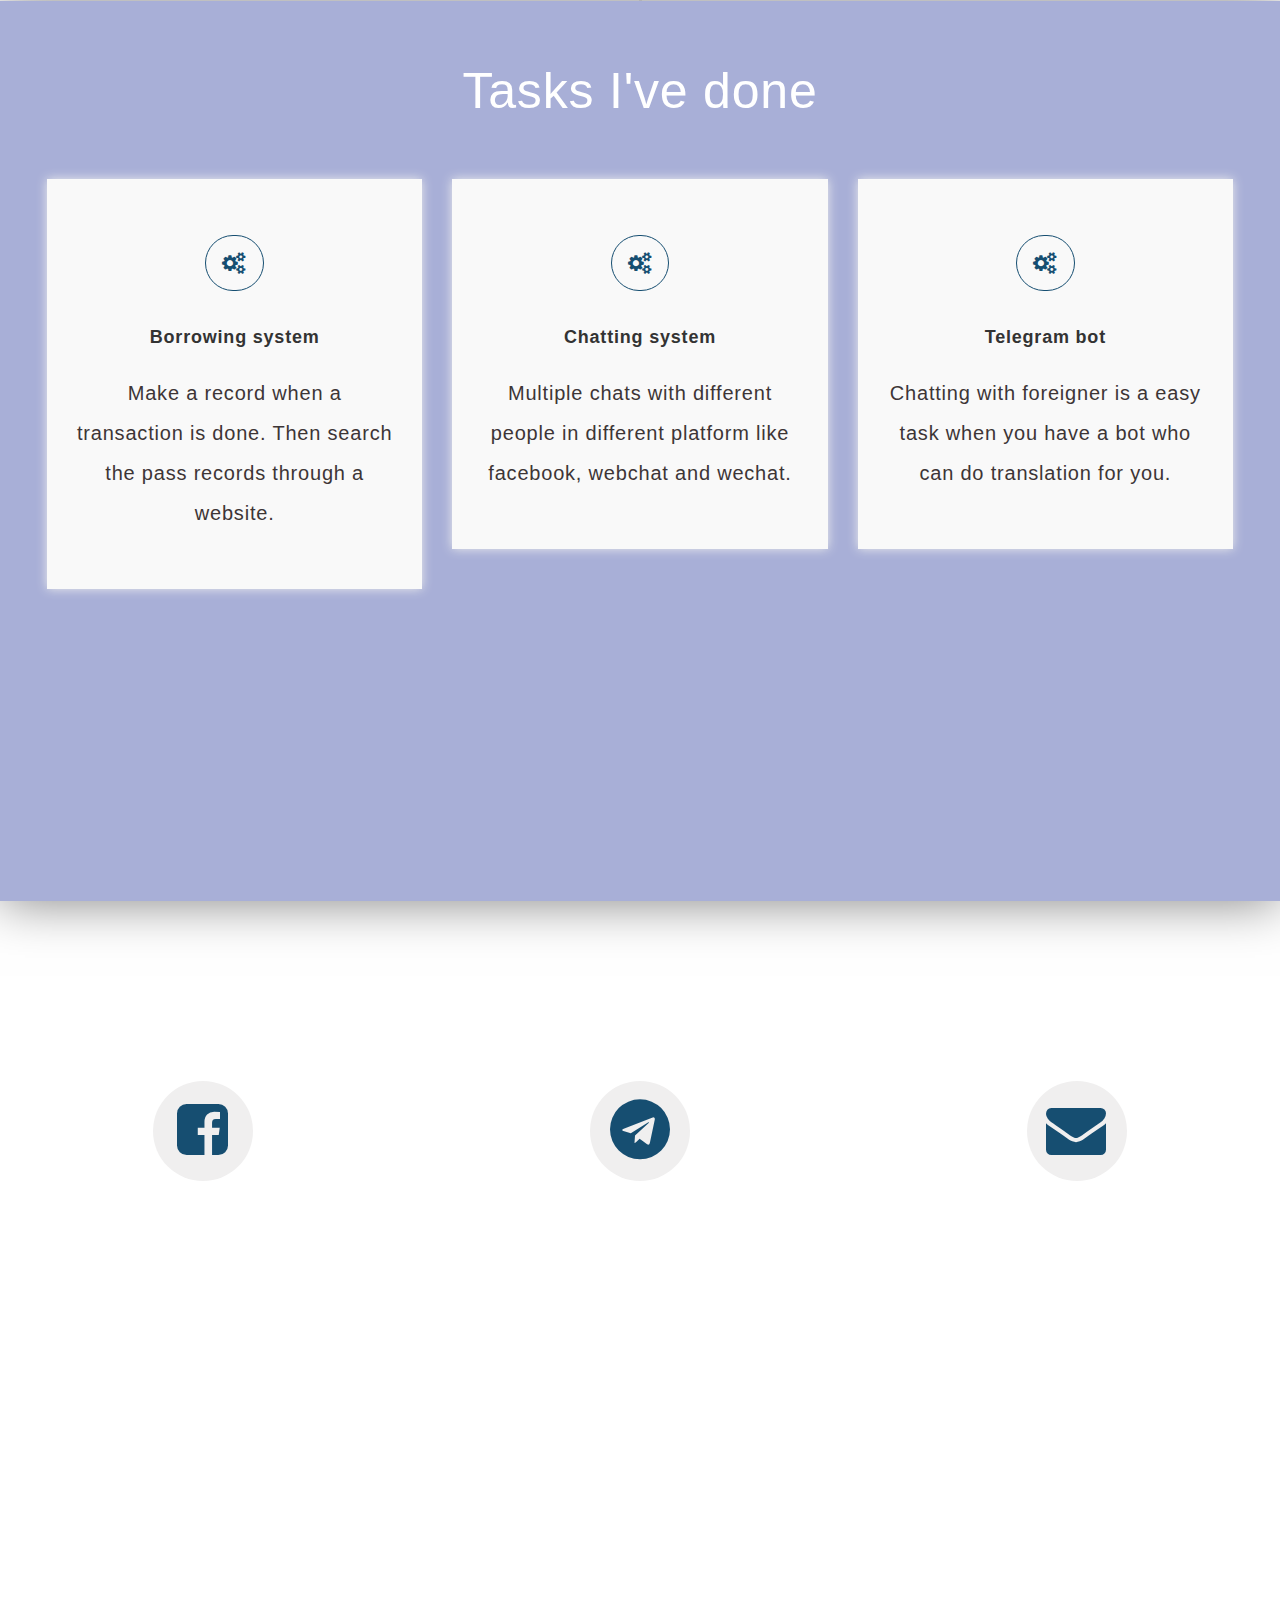
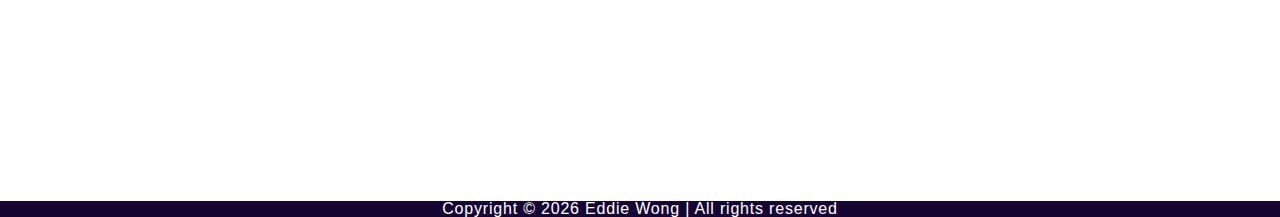
==== commit 79ac5f9b: "Update index.html" ====
--- a/index.html
+++ b/index.html
@@ -103,7 +103,7 @@
 					<div class="timeline-panel">
 						<div class="timeline-heading">
 						<h4 class="timeline-title">Epro Telecommunication Ltd</h4>
-						<p><div class="text-muted"><i class="glyphicon glyphicon-time"></i> July, 2016 - Now </div></p>
+						<p><div class="text-muted"><i class="glyphicon glyphicon-time"></i> July, 2016 - March, 2018  </div></p>
 						</div>
 						<div class="timeline-body">
 						<p>During these days, I have my development mainly on node.js and C# progrmming. Both front end and back end can be develop by node.js but I like to use node.js in back end. </p>
@@ -111,7 +111,7 @@
 					</div>
 					</li>
 					<li>
-					<div class="timeline-badge warning"><i class="glyphicon glyphicon-briefcase"></li></div>
+					<div class="timeline-badge warning"><i class="glyphicon glyphicon-briefcase"></i></div>
 						<div class="timeline-panel">
 						<div class="timeline-heading">
 						<h4 class="timeline-title">Integrated Global Solution Limited</h4>
